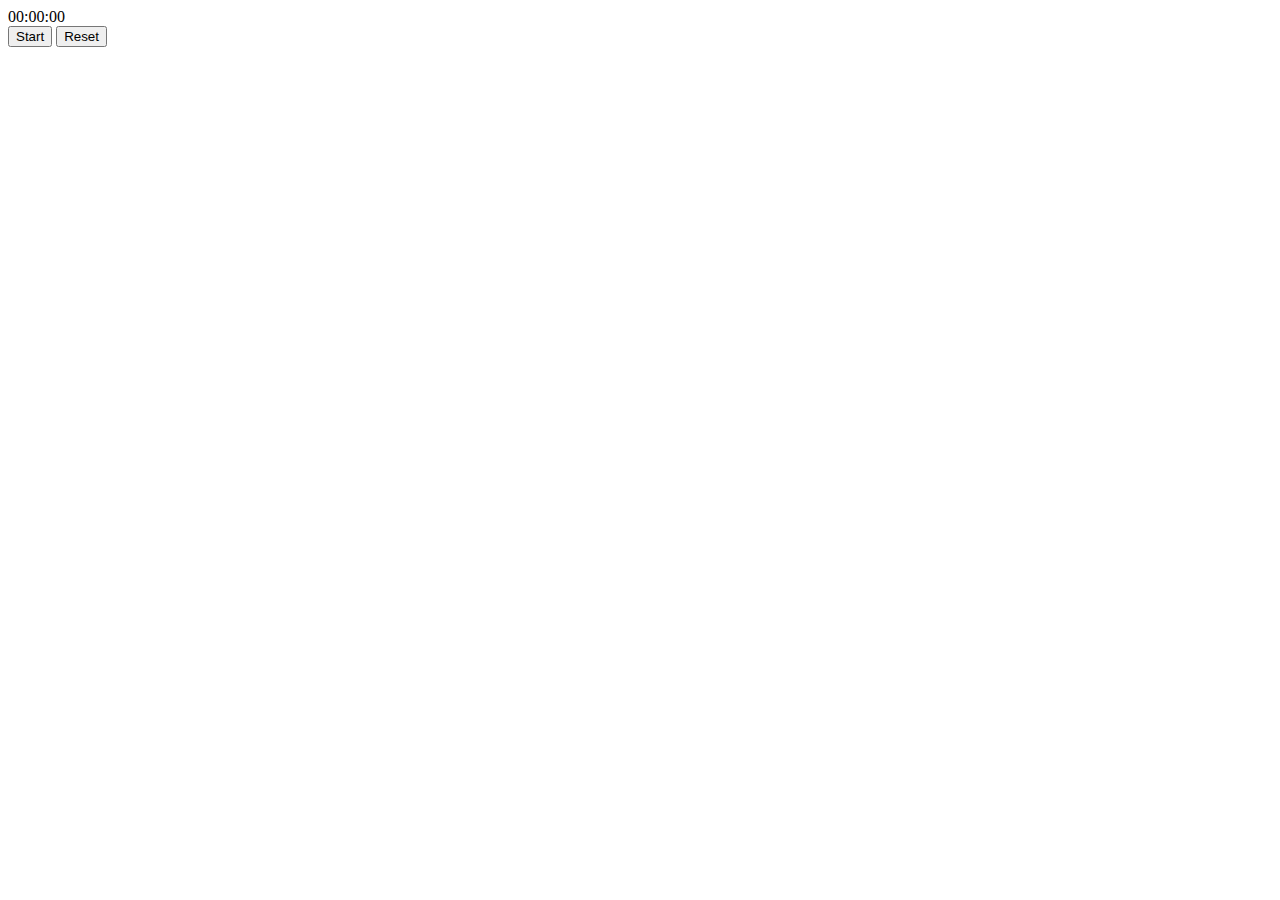
==== Stopwatch.html @ 7061de85 "Add files via upload" ====
<!DOCTYPE html>
<html lang="en">
<head>
<meta charset="UTF-8">
<meta name="viewport" content="width=device-width, initial-scale=1.0">
<title>Stopwatch</title>
<link rel="stylesheet" href="styles.css">
</head>
<body>
<div class="stopwatch">
  <div id="display">00:00:00</div>
  <button id="startStopBtn" onclick="startStop()">Start</button>
  <button id="resetBtn" onclick="reset()">Reset</button>
</div>
<script src="script.js"></script>
</body>
</html>
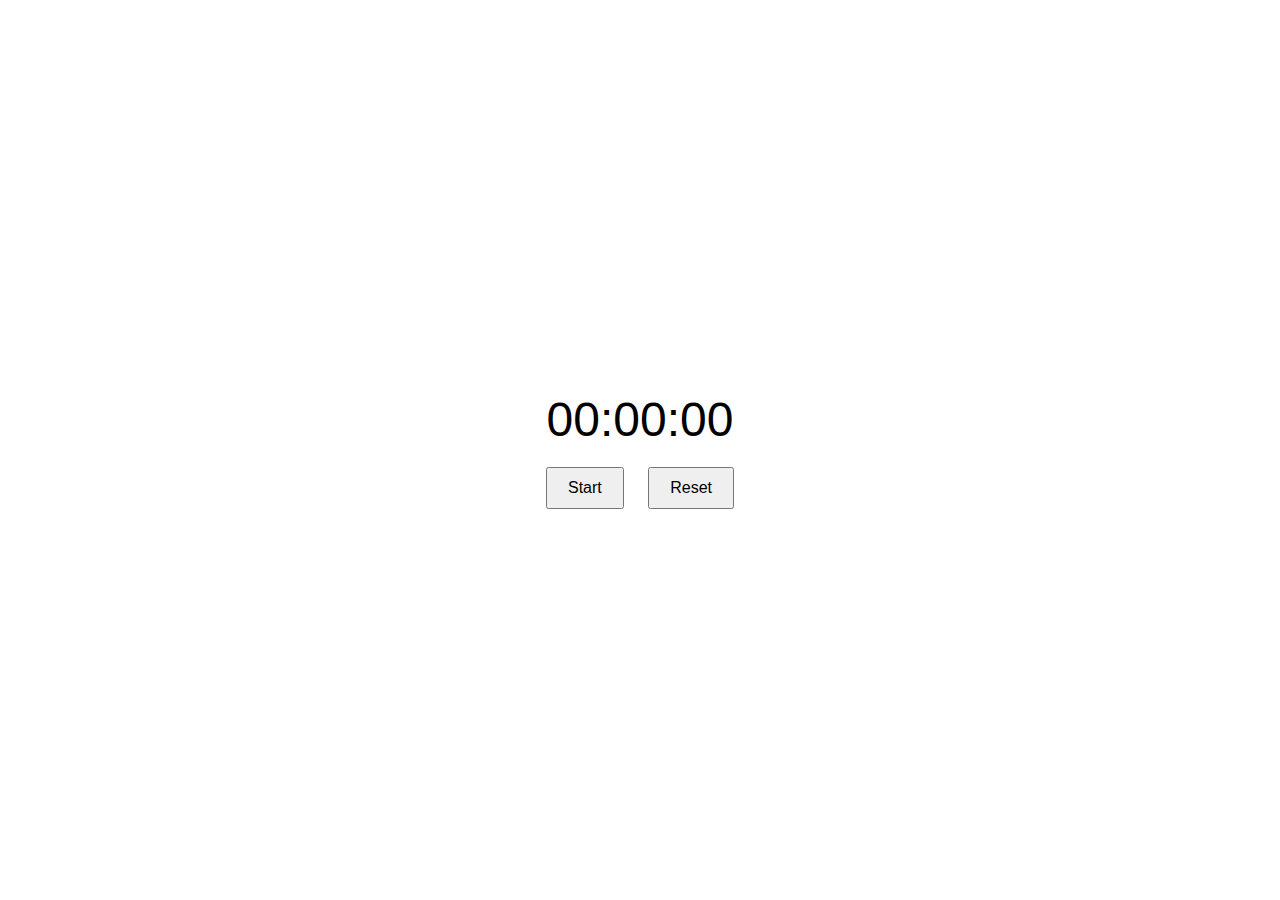
==== commit 2d9eb62e: "corrected the css and js path" ====
--- a/Stopwatch.html
+++ b/Stopwatch.html
@@ -4,7 +4,7 @@
 <meta charset="UTF-8">
 <meta name="viewport" content="width=device-width, initial-scale=1.0">
 <title>Stopwatch</title>
-<link rel="stylesheet" href="styles.css">
+<link rel="stylesheet" href="./stopwatch-styles.css">
 </head>
 <body>
 <div class="stopwatch">
@@ -12,6 +12,6 @@
   <button id="startStopBtn" onclick="startStop()">Start</button>
   <button id="resetBtn" onclick="reset()">Reset</button>
 </div>
-<script src="script.js"></script>
+<script src="./stopwatch-script.js"></script>
 </body>
 </html>
--- a/stopwatch-styles.css
+++ b/stopwatch-styles.css
@@ -0,0 +1,24 @@
+body {
+  display: flex;
+  justify-content: center;
+  align-items: center;
+  height: 100vh;
+  margin: 0;
+  font-family: Arial, sans-serif;
+}
+
+.stopwatch {
+  text-align: center;
+}
+
+#display {
+  font-size: 3rem;
+  margin-bottom: 20px;
+}
+
+button {
+  font-size: 1rem;
+  padding: 10px 20px;
+  margin: 0 10px;
+  cursor: pointer;
+}
